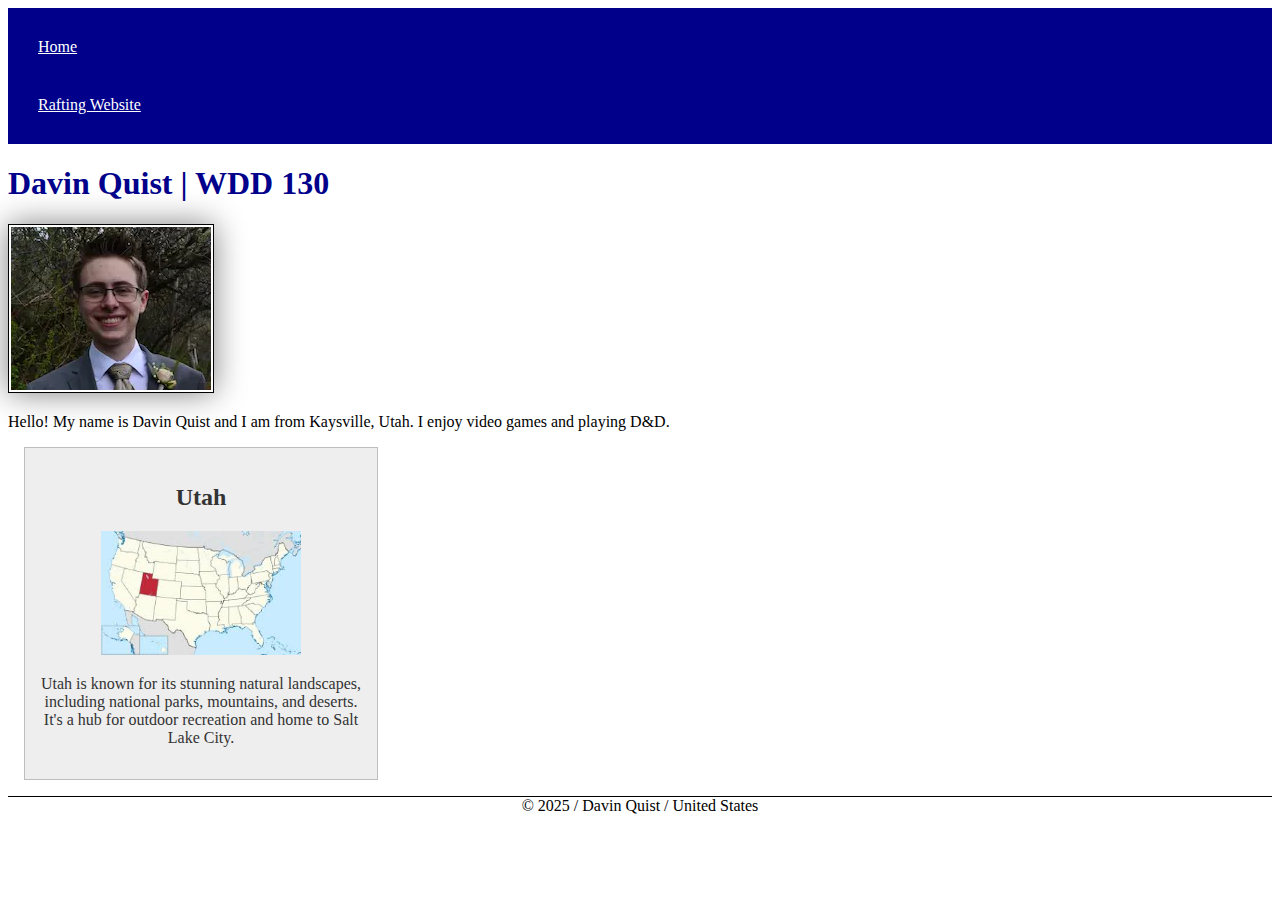
==== wwr/index.html @ c9ad76a5 "update" ====
<!DOCTYPE html>
<html lang="en-US">
    <head>
        <meta charset="utf-8">
        <meta name="viewport" content="width=device-width,initial-scale=1.0">
        <title>Davin Quist | WDD 130</title>
        <meta name="description" content="Davin Quist's BYU Pathway WDD 130 course home page">
        <meta name="author" content="Davin Quist">
        <link rel="stylesheet" href="styles/styles.css">
    </head>
    <body>
        <header>
            <nav>
            <a href="#">Home</a>
            <a href="wdd130/wwr/about.html">Rafting Website</a>
            </nav>
        </header>
        <main>
            <h1>Davin Quist | WDD 130</h1>
            <img src="images/profile.webp" alt="Hello, my name is Davin Quist" width="200">
            <p>Hello! My name is Davin Quist and I am from Kaysville, Utah. I enjoy video games and playing D&D.</p>
        </main>
        <aside>
            <h2>Utah</h2>
            <img src="images/Utah.jpg" alt="United States Map">
            <p>Utah is known for its stunning natural landscapes, including national parks, mountains, and deserts. It's a hub for outdoor recreation and home to Salt Lake City.</p>
        </aside>
        <footer>
            &copy; 2025 / Davin Quist / United States
        </footer>
    </body>
</html>
---- wwr/styles/styles.css ----
nav {
    background-color: darkblue;
    padding: 10px;
}
nav a {
    color: white;
    display: block;
    padding: 20px;
}
h1 {color:darkblue;
}
main img {
    width: 150 px;
    height: auto;
    border: 1px solid black;
    padding: 2px;
    box-shadow: 0 0 30px gray;
}
p {padding: 0;}
main {
    max-width: 840px
}
aside {
    width: 20rem;
    margin: 1rem;
    border: 1px solid rgb(0 0 0 / 0.2);
    padding: 1rem;
    background-color: #eee;
    color: #333;
    text-align: center;
}
aside img {
    width: 200px;
    height: auto;
}
footer {
    margin-top: 15px;
    border-top: 1px solid #000;
    text-align: center;
}
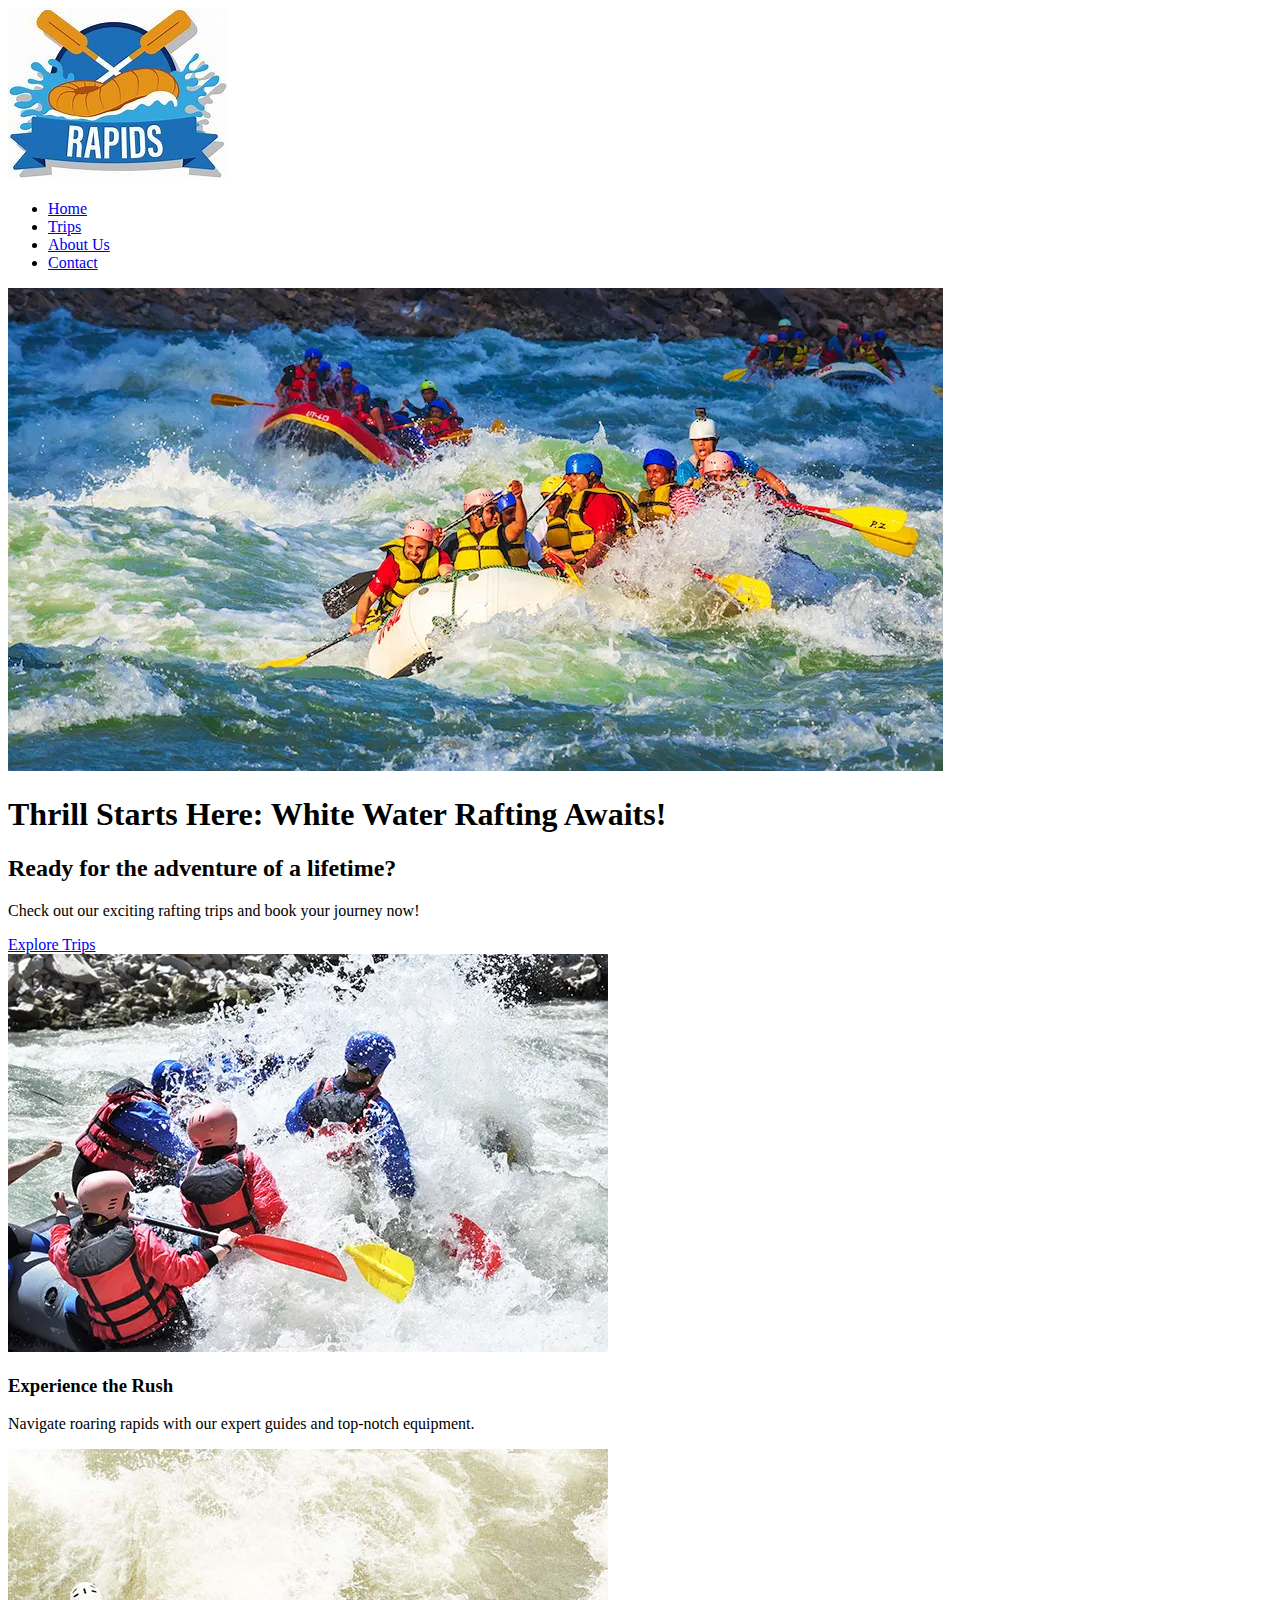
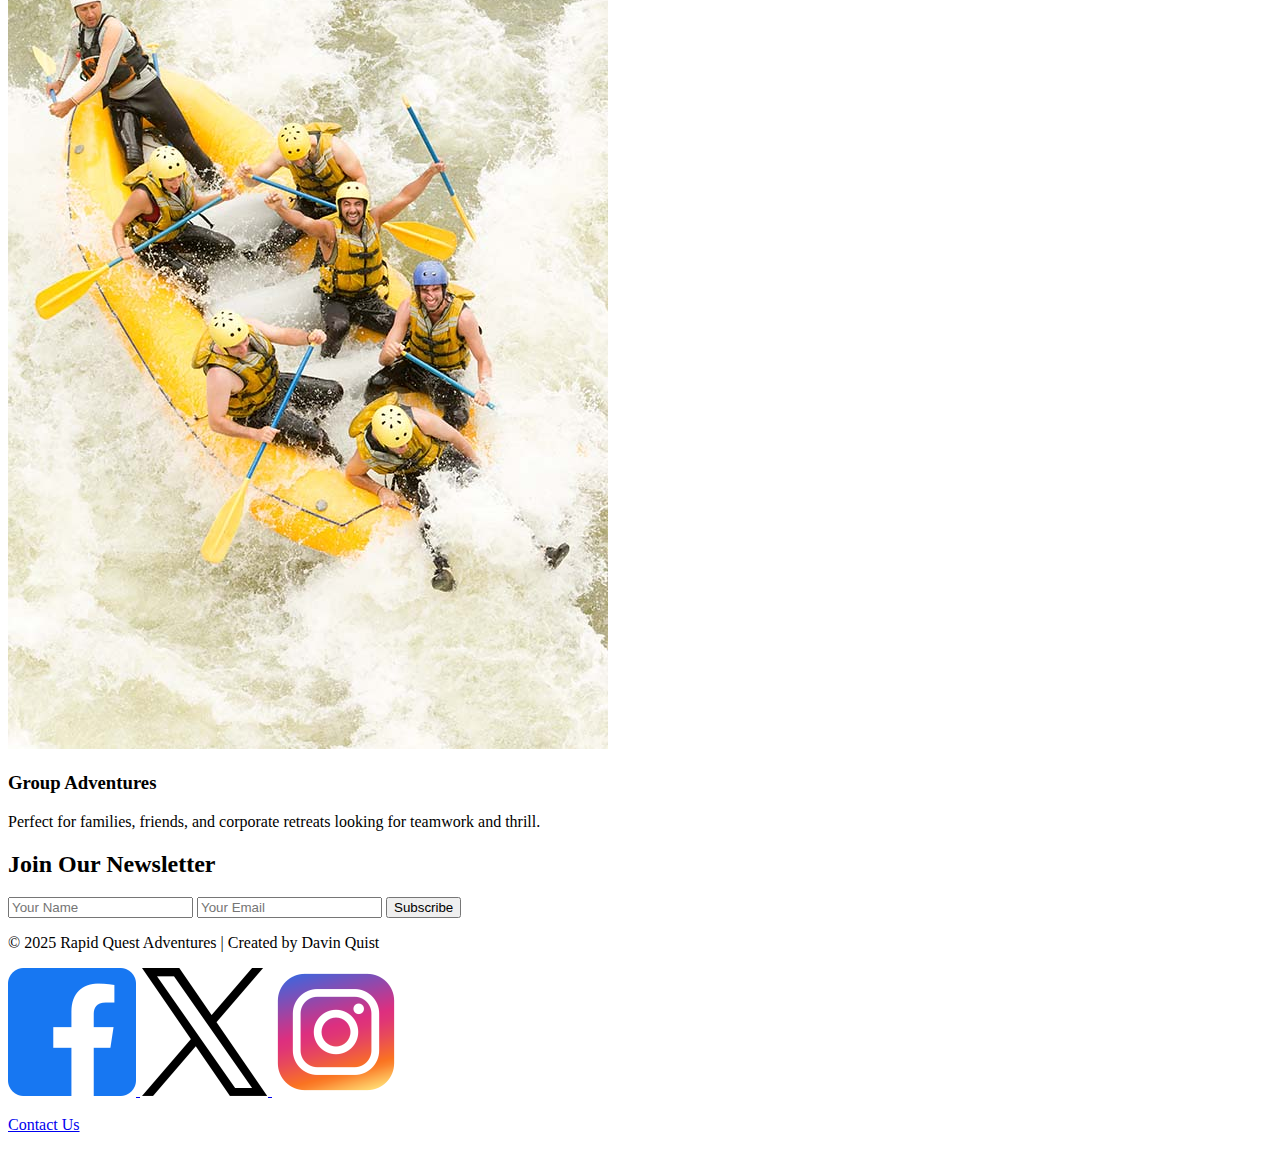
==== commit 46b75584: "update" ====
--- a/wwr/index.html
+++ b/wwr/index.html
@@ -1,32 +1,78 @@
 <!DOCTYPE html>
-<html lang="en-US">
-    <head>
-        <meta charset="utf-8">
-        <meta name="viewport" content="width=device-width,initial-scale=1.0">
-        <title>Davin Quist | WDD 130</title>
-        <meta name="description" content="Davin Quist's BYU Pathway WDD 130 course home page">
-        <meta name="author" content="Davin Quist">
-        <link rel="stylesheet" href="styles/styles.css">
-    </head>
-    <body>
-        <header>
-            <nav>
-            <a href="#">Home</a>
-            <a href="wdd130/wwr/about.html">Rafting Website</a>
-            </nav>
-        </header>
-        <main>
-            <h1>Davin Quist | WDD 130</h1>
-            <img src="images/profile.webp" alt="Hello, my name is Davin Quist" width="200">
-            <p>Hello! My name is Davin Quist and I am from Kaysville, Utah. I enjoy video games and playing D&D.</p>
-        </main>
-        <aside>
-            <h2>Utah</h2>
-            <img src="images/Utah.jpg" alt="United States Map">
-            <p>Utah is known for its stunning natural landscapes, including national parks, mountains, and deserts. It's a hub for outdoor recreation and home to Salt Lake City.</p>
-        </aside>
-        <footer>
-            &copy; 2025 / Davin Quist / United States
-        </footer>
-    </body>
+<html lang="en">
+<head>
+    <meta charset="UTF-8">
+    <meta name="viewport" content="width=device-width, initial-scale=1.0">
+    <title>White Water Rafting Adventures</title>
+    <link rel="stylesheet" href="rafting.css">
+</head>
+<body>
+    <header>
+        <nav>
+            <img src="images/rafting.jpeg" alt="Rafting Logo" class="logo">
+            <ul class="nav-links">
+                <li><a href="index.html">Home</a></li>
+                <li><a href="trips.html">Trips</a></li>
+                <li><a href="about.html">About Us</a></li>
+                <li><a href="contact.html">Contact</a></li>
+            </ul>
+        </nav>
+    </header>
+
+    <main>
+        <!-- Hero Section -->
+        <section class="hero">
+            <img src="images/raftingheroimage.webp" alt="Rafting Adventure" class="hero-img">
+            <h1 class="hero-text">Thrill Starts Here: White Water Rafting Awaits!</h1>
+        </section>
+
+        <!-- Call to Action -->
+        <section class="cta">
+            <h2>Ready for the adventure of a lifetime?</h2>
+            <p>Check out our exciting rafting trips and book your journey now!</p>
+            <a href="trips.html" class="btn">Explore Trips</a>
+        </section>
+
+        <!-- Grid Section -->
+        <section class="info-grid">
+            <div class="grid-item">
+                <img src="images/rafting1.webp" alt="Rafting fun">
+                <h3>Experience the Rush</h3>
+                <p>Navigate roaring rapids with our expert guides and top-notch equipment.</p>
+            </div>
+            <div class="grid-item">
+                <img src="images/rafting2.jpg" alt="Group rafting">
+                <h3>Group Adventures</h3>
+                <p>Perfect for families, friends, and corporate retreats looking for teamwork and thrill.</p>
+            </div>
+        </section>
+
+        <!-- Newsletter Form -->
+        <section class="newsletter">
+            <h2>Join Our Newsletter</h2>
+            <form>
+                <input type="text" name="name" placeholder="Your Name" required>
+                <input type="email" name="email" placeholder="Your Email" required>
+                <button type="submit">Subscribe</button>
+            </form>
+        </section>
+    </main>
+
+    <footer>
+        <p>&copy; 2025 Rapid Quest Adventures | Created by Davin Quist</p>
+        
+        <div class="social-icons">
+            <a href="https://facebook.com" target="_blank">
+                <img src="images/facebook_icon.webp" alt="Facebook">
+            </a>
+            <a href="https://twitter.com" target="_blank">
+                <img src="images/twitter_icon.webp" alt="Twitter">
+            </a>
+            <a href="https://instagram.com" target="_blank">
+                <img src="images/instagram_icon.webp" alt="Instagram">
+            </a>
+        </div>
+        <p><a href="contact.html">Contact Us</a></p>
+    </footer>
+</body>
 </html>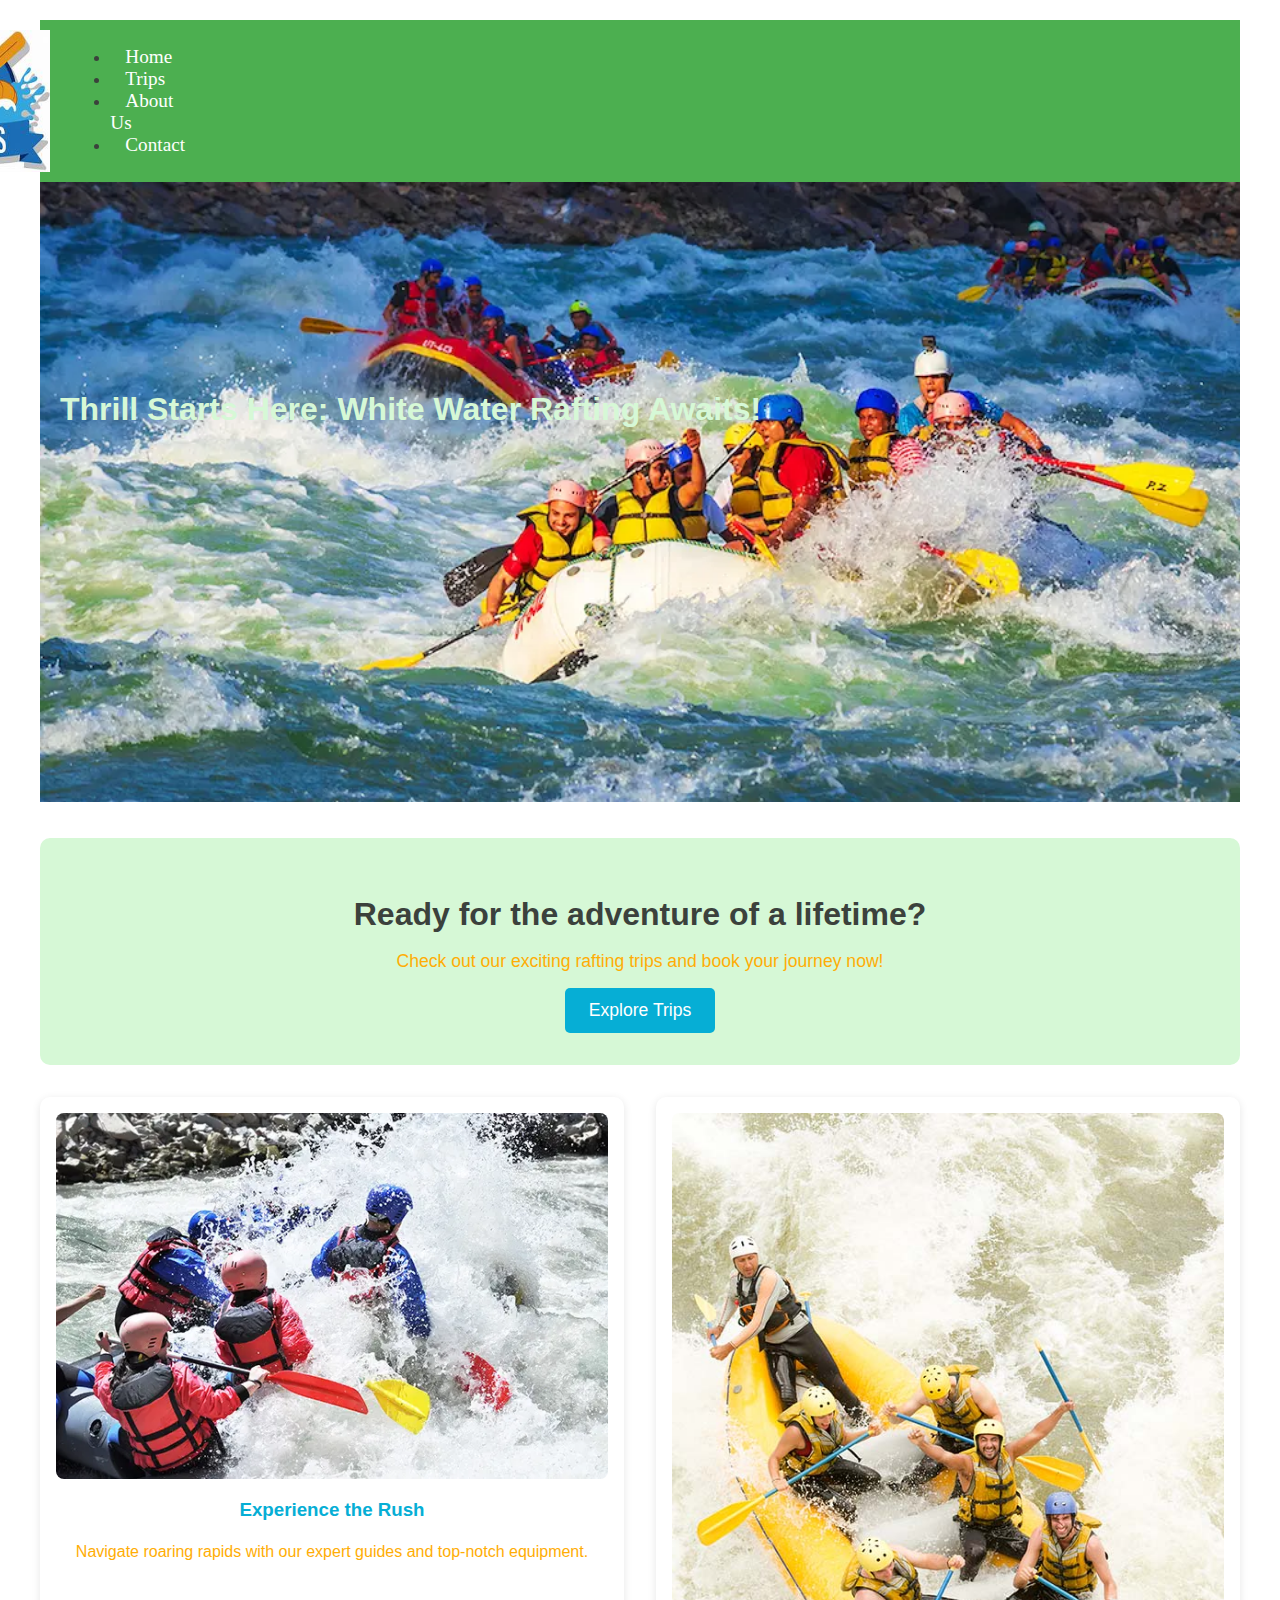
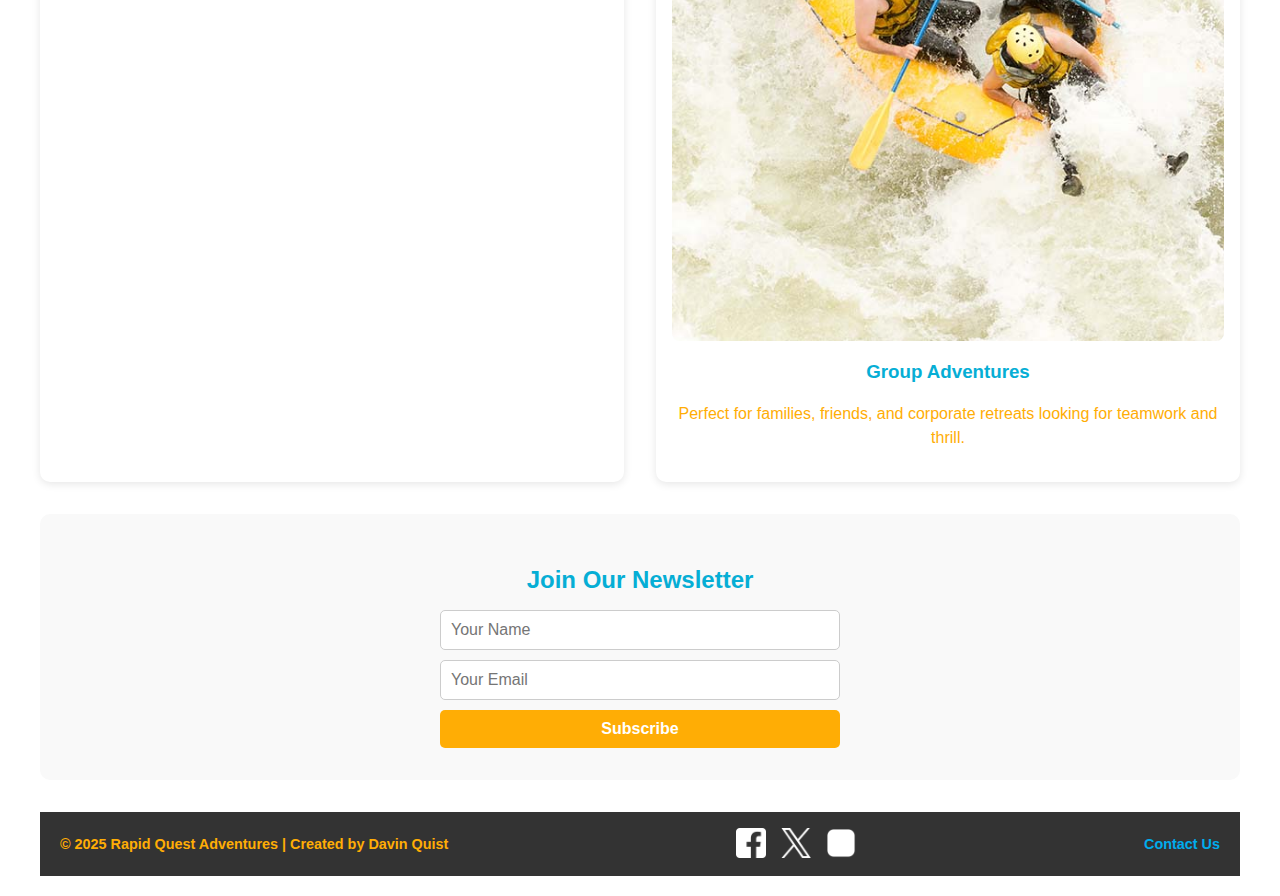
==== commit 0a75a11b: "update" ====
--- a/wwr/index.html
+++ b/wwr/index.html
@@ -4,7 +4,7 @@
     <meta charset="UTF-8">
     <meta name="viewport" content="width=device-width, initial-scale=1.0">
     <title>White Water Rafting Adventures</title>
-    <link rel="stylesheet" href="rafting.css">
+    <link rel="stylesheet" href="styles/rafting.css">
 </head>
 <body>
     <header>
--- a/wwr/styles/rafting.css
+++ b/wwr/styles/rafting.css
@@ -0,0 +1,327 @@
+:root {
+    --primary-color: #06AED5;  /* Pacific Cyan */
+    --secondary-color: #FFAD05;  /* Orange */
+    --accent1-color: #3B413C;  /* Black Olive */
+    --accent2-color: #D6F8D6;  /* Nyanza */
+}
+
+
+header {
+    display: grid;
+    grid-template-columns: 150px auto;
+    align-items: center;
+    padding: 10px;
+    background-color: #4CAF50;
+}
+
+header img {
+    max-width: 150px;
+    height: auto;
+    grid-column: 1;
+}
+nav {
+    display: flex;
+    justify-content: flex-end;
+    gap: 20px;
+}
+
+nav a {
+    text-decoration: none;
+    color: white;
+    font-family: 'Sriracha', cursive;
+    font-size: 1.2rem;
+    padding: 10px 15px;
+}
+
+nav a:hover {
+    background-color: #3e8e41;
+    border-radius: 5px;
+}
+
+/* Global font color and basic typography */
+body {
+    font-family: Arial, sans-serif;
+    color: var(--accent1-color);  /* Default text color */
+    max-width: 1200px;  /* Limit the width of the page */
+    margin: 0 auto;
+    padding: 20px;
+}
+
+/* Heading styles */
+h1, h2, h3 {
+    color: var(--primary-color);
+}
+
+/* Paragraph styles */
+p {
+    color: var(--secondary-color);
+}
+
+/* Social media hyperlinks without underlines */
+.social-media-links a {
+    text-decoration: none;
+}
+
+/* Hero image styling */
+.hero {
+    position: relative;
+    width: 100%;
+}
+
+.hero img {
+    width: 100%;
+    height: auto; /* Image fits within the container width */
+}
+
+.hero h1 {
+    position: absolute;
+    top: 30%;
+    left: 20px;
+    color: var(--accent2-color);
+}
+
+.hero article {
+    position: absolute;
+    top: 50%;
+    left: 20px;
+    background-color: rgba(255, 255, 255, 0.8); /* Semi-transparent background */
+    padding: 15px;
+    max-width: 600px;
+}
+
+/* Floated image inside article */
+.hero article img {
+    float: right;
+    margin: 0 0 10px 20px;
+}
+article {
+    display: flex; 
+    justify-content: space-between;
+    align-items: center; 
+    gap: 20px; 
+    margin: 20px 0;
+}
+
+/* Image Styling in the Article */
+article img {
+    width: 150px; 
+    height: auto; 
+    border-radius: 8px; 
+}
+/* Text Styling */
+article p {
+    flex: 1; 
+    font-size: 1rem; 
+    line-height: 1.5; 
+}
+/* History Section Styling */
+.history {
+    margin: 20px 0;
+}
+
+.history h2 {
+    font-size: 2rem;
+    margin-bottom: 10px;
+}
+
+.history p {
+    font-size: 1.1rem;
+    line-height: 1.5;
+    max-width: 800px;
+    margin: auto;
+}
+
+.adventures {
+    margin: 20px 0;
+    text-align: center; /* Center the section title */
+}
+
+.adventures h2 {
+    font-size: 2rem;
+    margin-bottom: 20px; /* Space below the title */
+}
+
+/* Container for images */
+.adventure-images {
+    display: flex; 
+    justify-content: space-around; 
+    gap: 20px; 
+    overflow-x: auto; 
+    padding-bottom: 20px; 
+}
+/* Styling for each figure */
+.adventure-images figure {
+    text-align: center; 
+    flex: 0 0 auto; 
+    width: 18%; 
+}
+
+/* Image styling */
+.adventure-images img {
+    width: 100%;
+    height: auto;
+    border-radius: 10px;
+}
+
+/* Caption styling */
+.adventure-images figcaption {
+    margin-top: 10px;
+    font-size: 1rem;
+    font-style: italic;
+    color: #555;
+}
+
+
+footer {
+    display: flex;
+    justify-content: space-between;
+    align-items: center;
+    padding: 10px 20px;
+    background-color: #333;
+    color: white;
+    font-size: 0.9rem;
+    font-weight: bold;
+}
+
+footer a {
+    color: #00aced;
+    text-decoration: none;
+    font-weight: bold;
+}
+  
+footer a:hover {
+    text-decoration: underline;
+}
+
+
+/* Style for the social icons section */
+footer div.social-icons {
+    display: flex;
+    gap: 15px; /* Adjust the spacing between the icons */
+}
+
+footer a img {
+    width: 30px;
+    height: auto;
+    filter: brightness(0) invert(1); /* Makes icons white on dark background */
+}
+
+footer a:hover img {
+    filter: brightness(0.8); /* Slight hover effect */
+}
+
+.cta {
+    text-align: center;
+    padding: 2rem;
+    background-color: var(--accent2-color);
+    border-radius: 10px;
+    margin: 2rem 0;
+}
+
+.cta h2 {
+    color: var(--accent1-color);
+    font-size: 2rem;
+    margin-bottom: 0.5rem;
+}
+
+.cta p {
+    font-size: 1.1rem;
+    color: var(--secondary-color);
+    margin-bottom: 1rem;
+}
+
+.cta .btn {
+    display: inline-block;
+    background-color: var(--primary-color);
+    color: white;
+    padding: 0.75rem 1.5rem;
+    font-size: 1.1rem;
+    border: none;
+    border-radius: 5px;
+    text-decoration: none;
+    transition: background-color 0.3s ease;
+}
+
+.cta .btn:hover {
+    background-color: var(--secondary-color);
+    color: var(--accent1-color);
+}
+
+/* Newsletter Form */
+.newsletter {
+    background-color: #f9f9f9;
+    padding: 2rem;
+    text-align: center;
+    border-radius: 10px;
+    margin: 2rem 0;
+}
+
+.newsletter h2 {
+    color: var(--primary-color);
+    margin-bottom: 1rem;
+}
+
+.newsletter form {
+    display: flex;
+    flex-direction: column;
+    gap: 10px;
+    max-width: 400px;
+    margin: 0 auto;
+}
+
+.newsletter input[type="text"],
+.newsletter input[type="email"] {
+    padding: 10px;
+    border: 1px solid #ccc;
+    border-radius: 5px;
+    font-size: 1rem;
+}
+
+.newsletter button {
+    padding: 10px;
+    background-color: var(--secondary-color);
+    color: white;
+    border: none;
+    border-radius: 5px;
+    font-weight: bold;
+    font-size: 1rem;
+    cursor: pointer;
+    transition: background-color 0.3s ease;
+}
+
+.newsletter button:hover {
+    background-color: var(--primary-color);
+}
+
+/* Info Grid Layout */
+.info-grid {
+    display: grid;
+    grid-template-columns: repeat(auto-fit, minmax(300px, 1fr));
+    gap: 2rem;
+    margin: 2rem 0;
+}
+
+.info-grid .grid-item {
+    background-color: #fff;
+    padding: 1rem;
+    text-align: center;
+    border-radius: 10px;
+    box-shadow: 0 2px 8px rgba(0,0,0,0.1);
+}
+
+.info-grid img {
+    width: 100%;
+    height: auto;
+    border-radius: 8px;
+}
+
+.info-grid h3 {
+    margin-top: 1rem;
+    color: var(--primary-color);
+}
+
+.info-grid p {
+    font-size: 1rem;
+    line-height: 1.5;
+    color: var(--secondary-color);
+}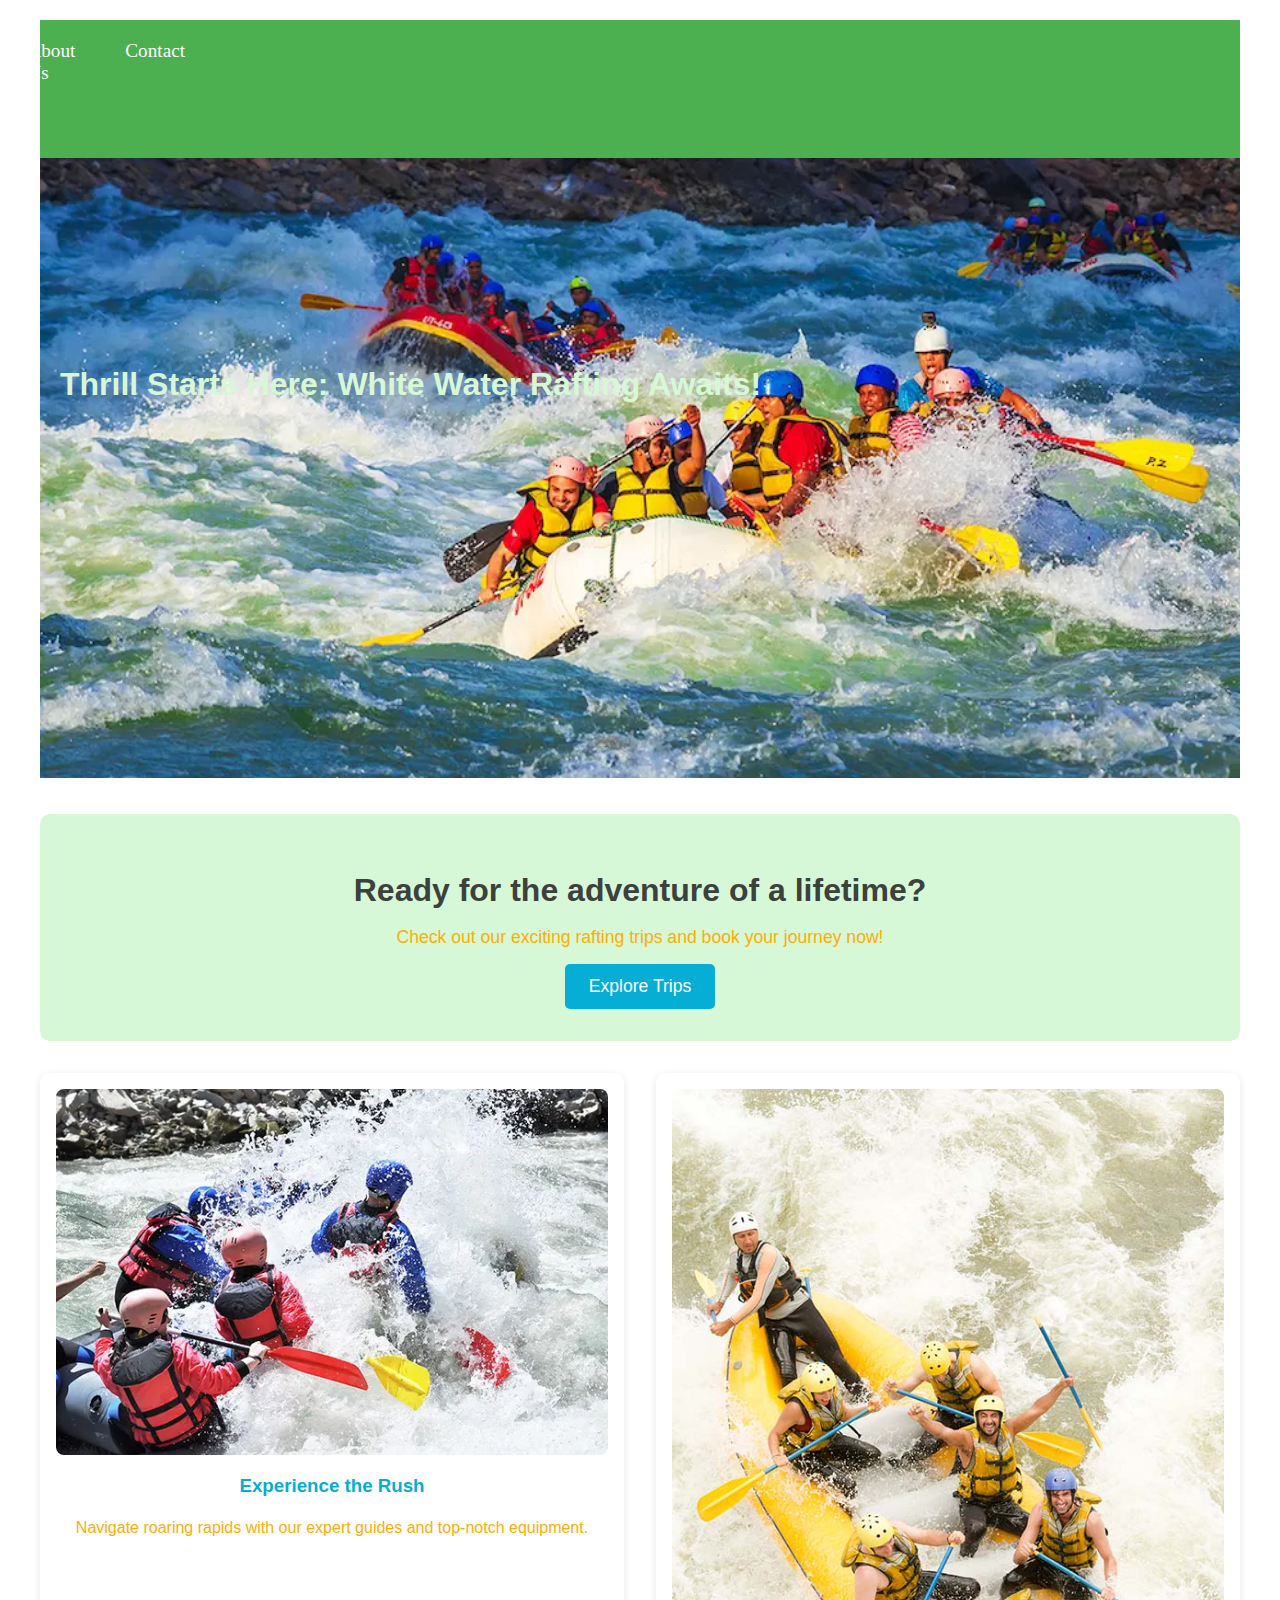
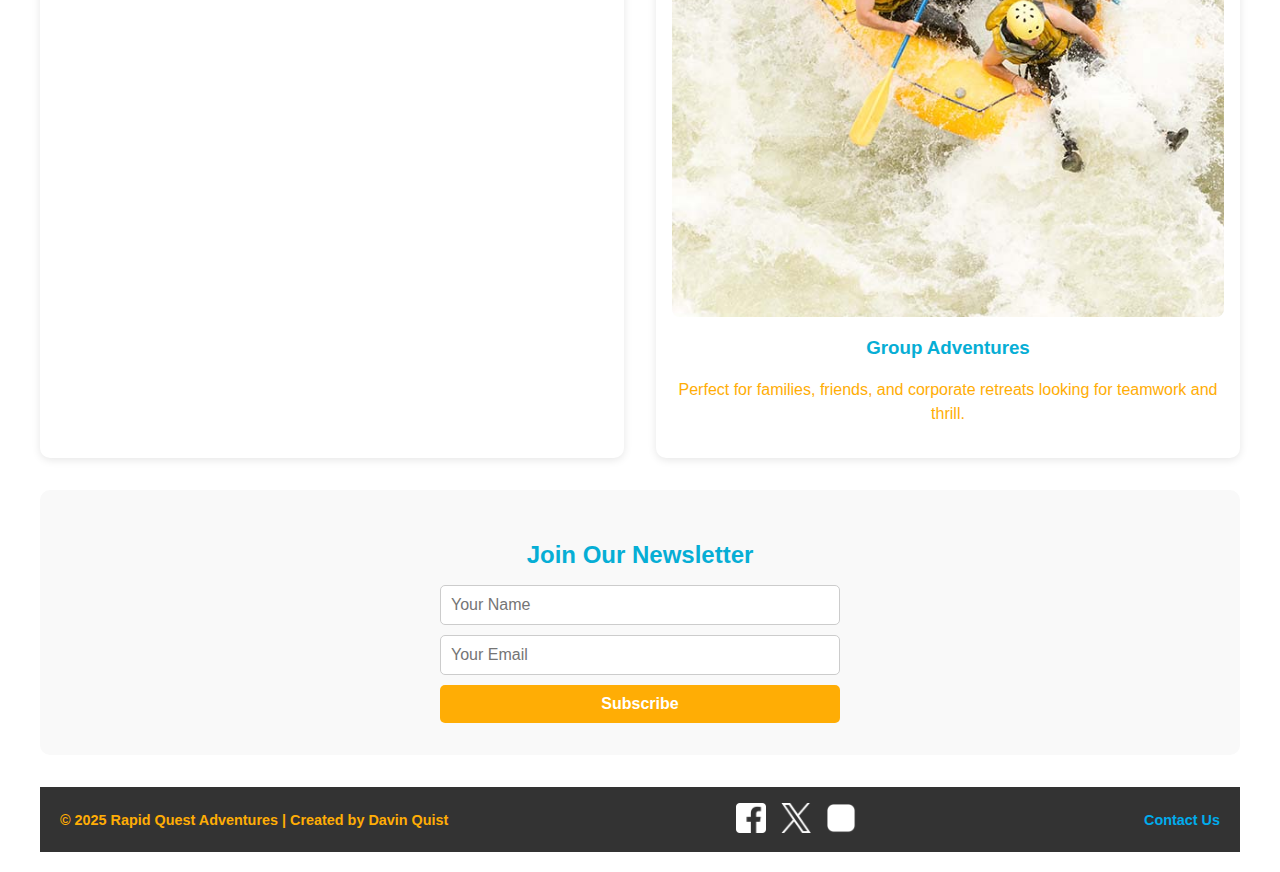
==== commit 60010922: "update" ====
--- a/wwr/index.html
+++ b/wwr/index.html
@@ -10,12 +10,12 @@
     <header>
         <nav>
             <img src="images/rafting.jpeg" alt="Rafting Logo" class="logo">
-            <ul class="nav-links">
-                <li><a href="index.html">Home</a></li>
-                <li><a href="trips.html">Trips</a></li>
-                <li><a href="about.html">About Us</a></li>
-                <li><a href="contact.html">Contact</a></li>
-            </ul>
+            
+            <a href="index.html">Home</a>
+            <a href="trips.html">Trips</a>
+            <a href="about.html">About Us</a>
+            <a href="contact.html">Contact</a>
+            
         </nav>
     </header>
 
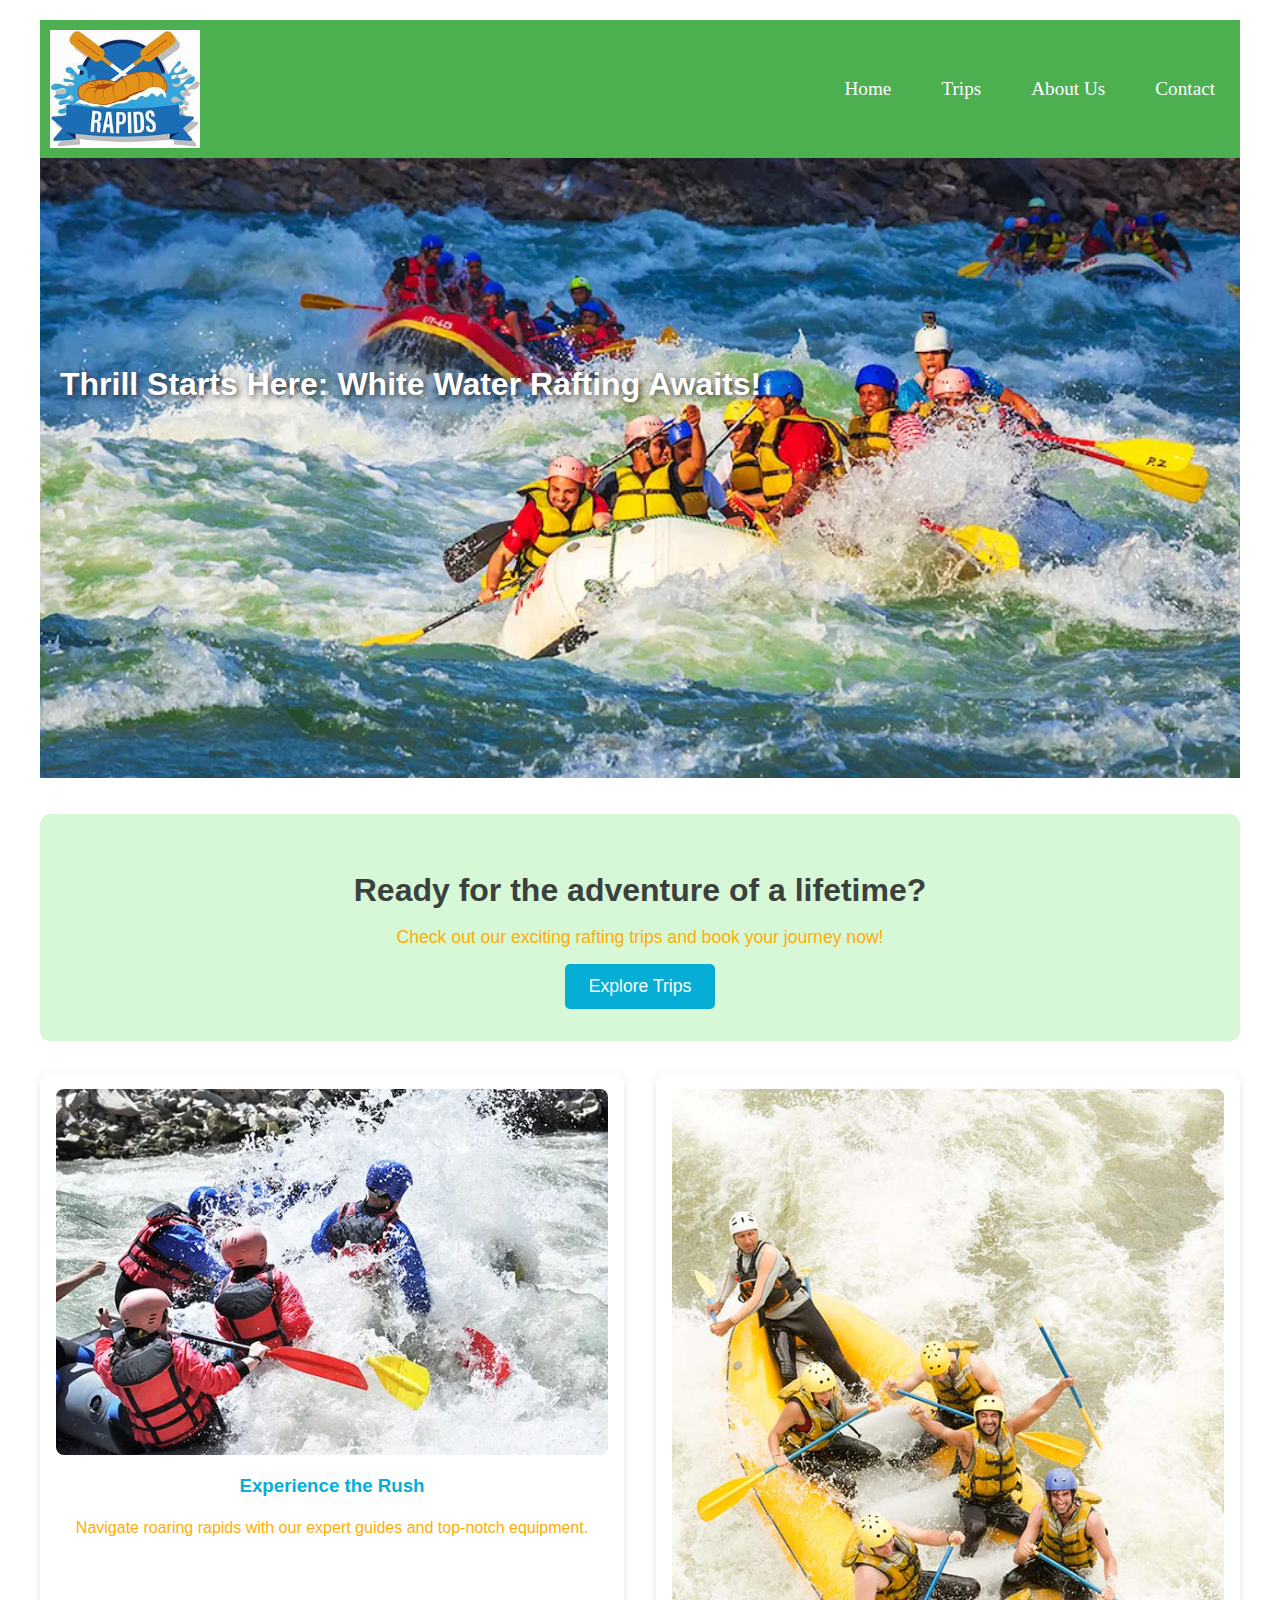
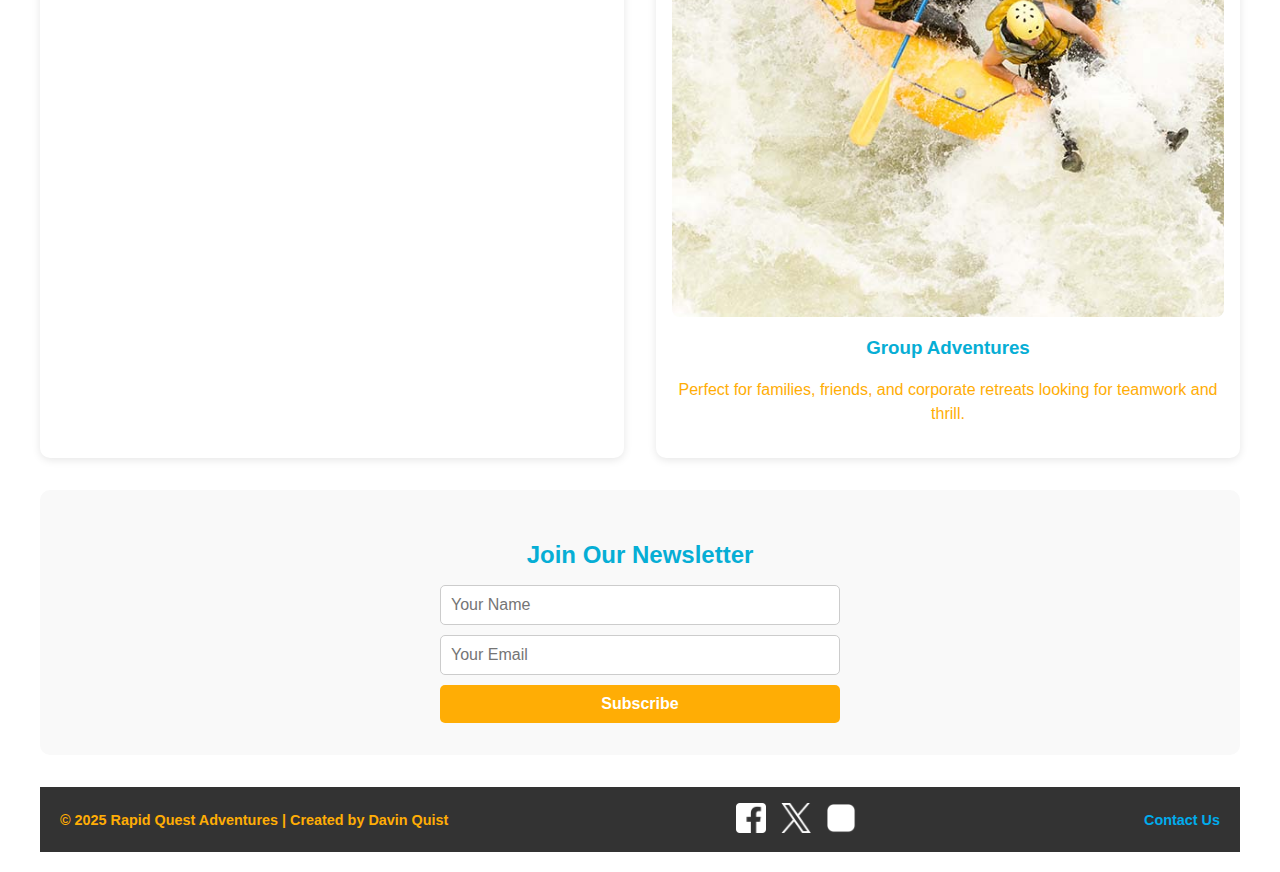
==== commit db0227d1: "update" ====
--- a/wwr/index.html
+++ b/wwr/index.html
@@ -8,8 +8,8 @@
 </head>
 <body>
     <header>
+        <img src="images/rafting.jpeg" alt="Rafting Logo" class="logo">
         <nav>
-            <img src="images/rafting.jpeg" alt="Rafting Logo" class="logo">
             
             <a href="index.html">Home</a>
             <a href="trips.html">Trips</a>
--- a/wwr/styles/rafting.css
+++ b/wwr/styles/rafting.css
@@ -78,6 +78,8 @@
     top: 30%;
     left: 20px;
     color: var(--accent2-color);
+    color: white; /* Bright, high-contrast color */
+    text-shadow: 2px 2px 6px rgba(0, 0, 0, 0.7); /* Dark shadow for readability */
 }
 
 .hero article {
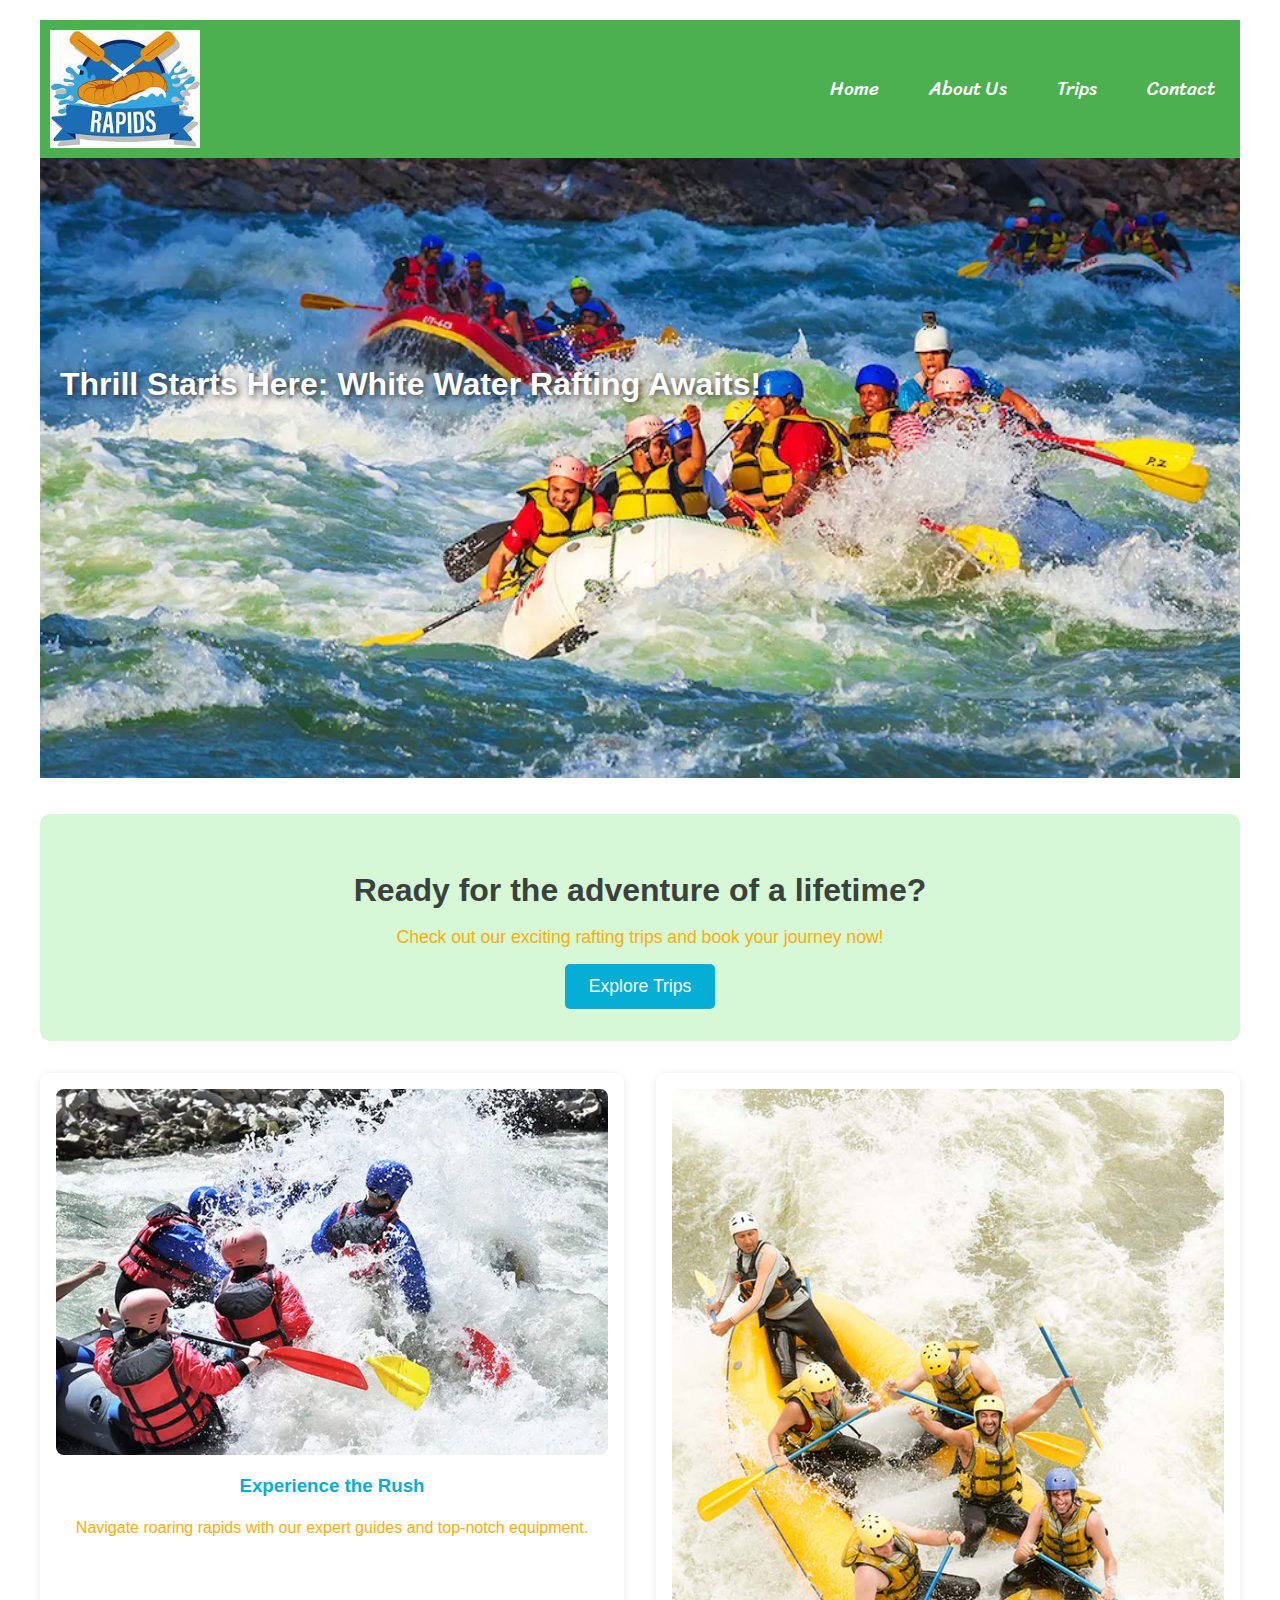
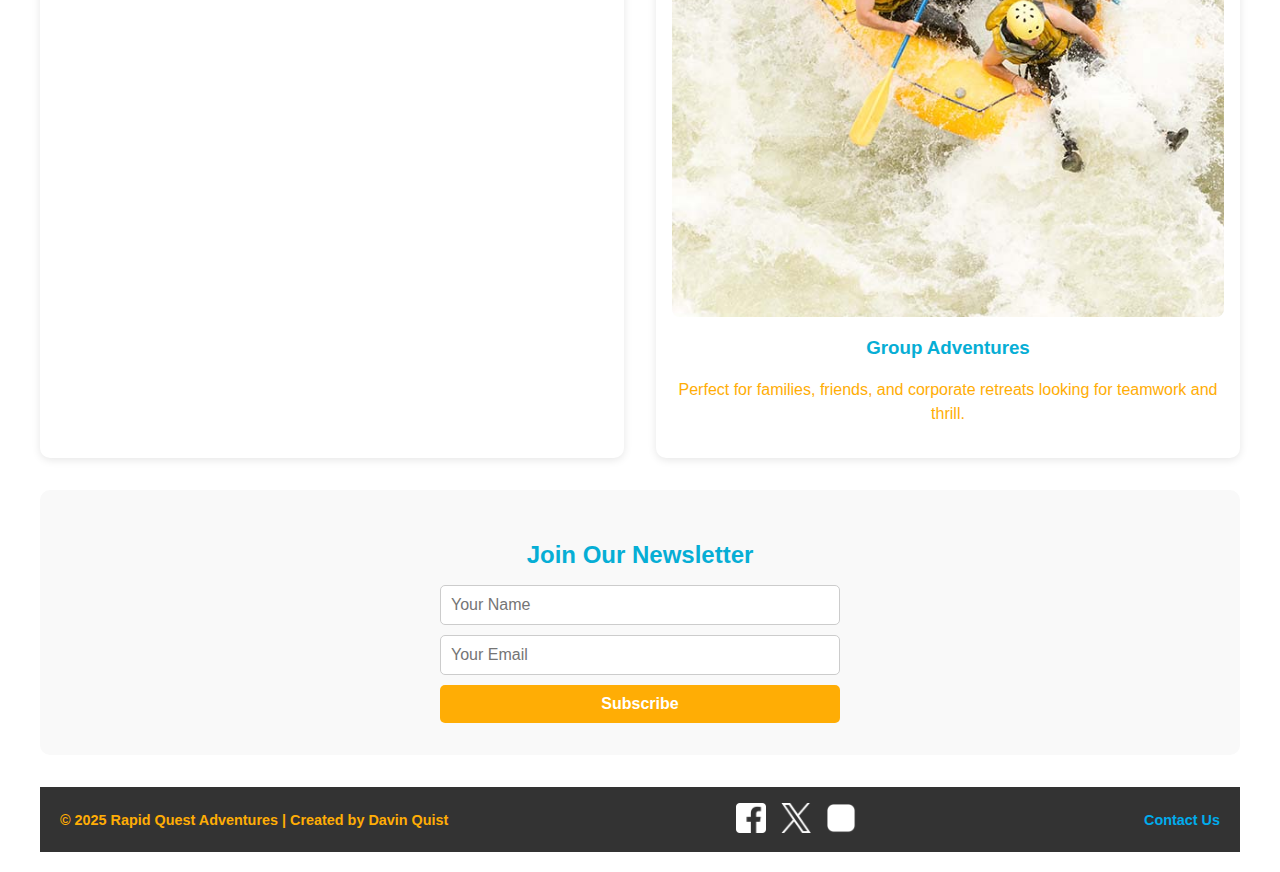
==== commit ab697675: "update" ====
--- a/wwr/index.html
+++ b/wwr/index.html
@@ -5,6 +5,14 @@
     <meta name="viewport" content="width=device-width, initial-scale=1.0">
     <title>White Water Rafting Adventures</title>
     <link rel="stylesheet" href="styles/rafting.css">
+    <meta name="description" content="Davin Quist's Whitewater Rafting Contact Info Page">
+    <meta name="author" content="Davin Quist">
+
+    <link rel="preconnect" href="https://fonts.googleapis.com">
+    <link rel="preconnect" href="https://fonts.gstatic.com" crossorigin>
+    <link href="https://fonts.googleapis.com/css2?family=Forum&family=Sriracha&display=swap" rel="stylesheet">
+    
+
 </head>
 <body>
     <header>
@@ -12,8 +20,8 @@
         <nav>
             
             <a href="index.html">Home</a>
+            <a href="about.html">About Us</a>
             <a href="trips.html">Trips</a>
-            <a href="about.html">About Us</a>
             <a href="contact.html">Contact</a>
             
         </nav>
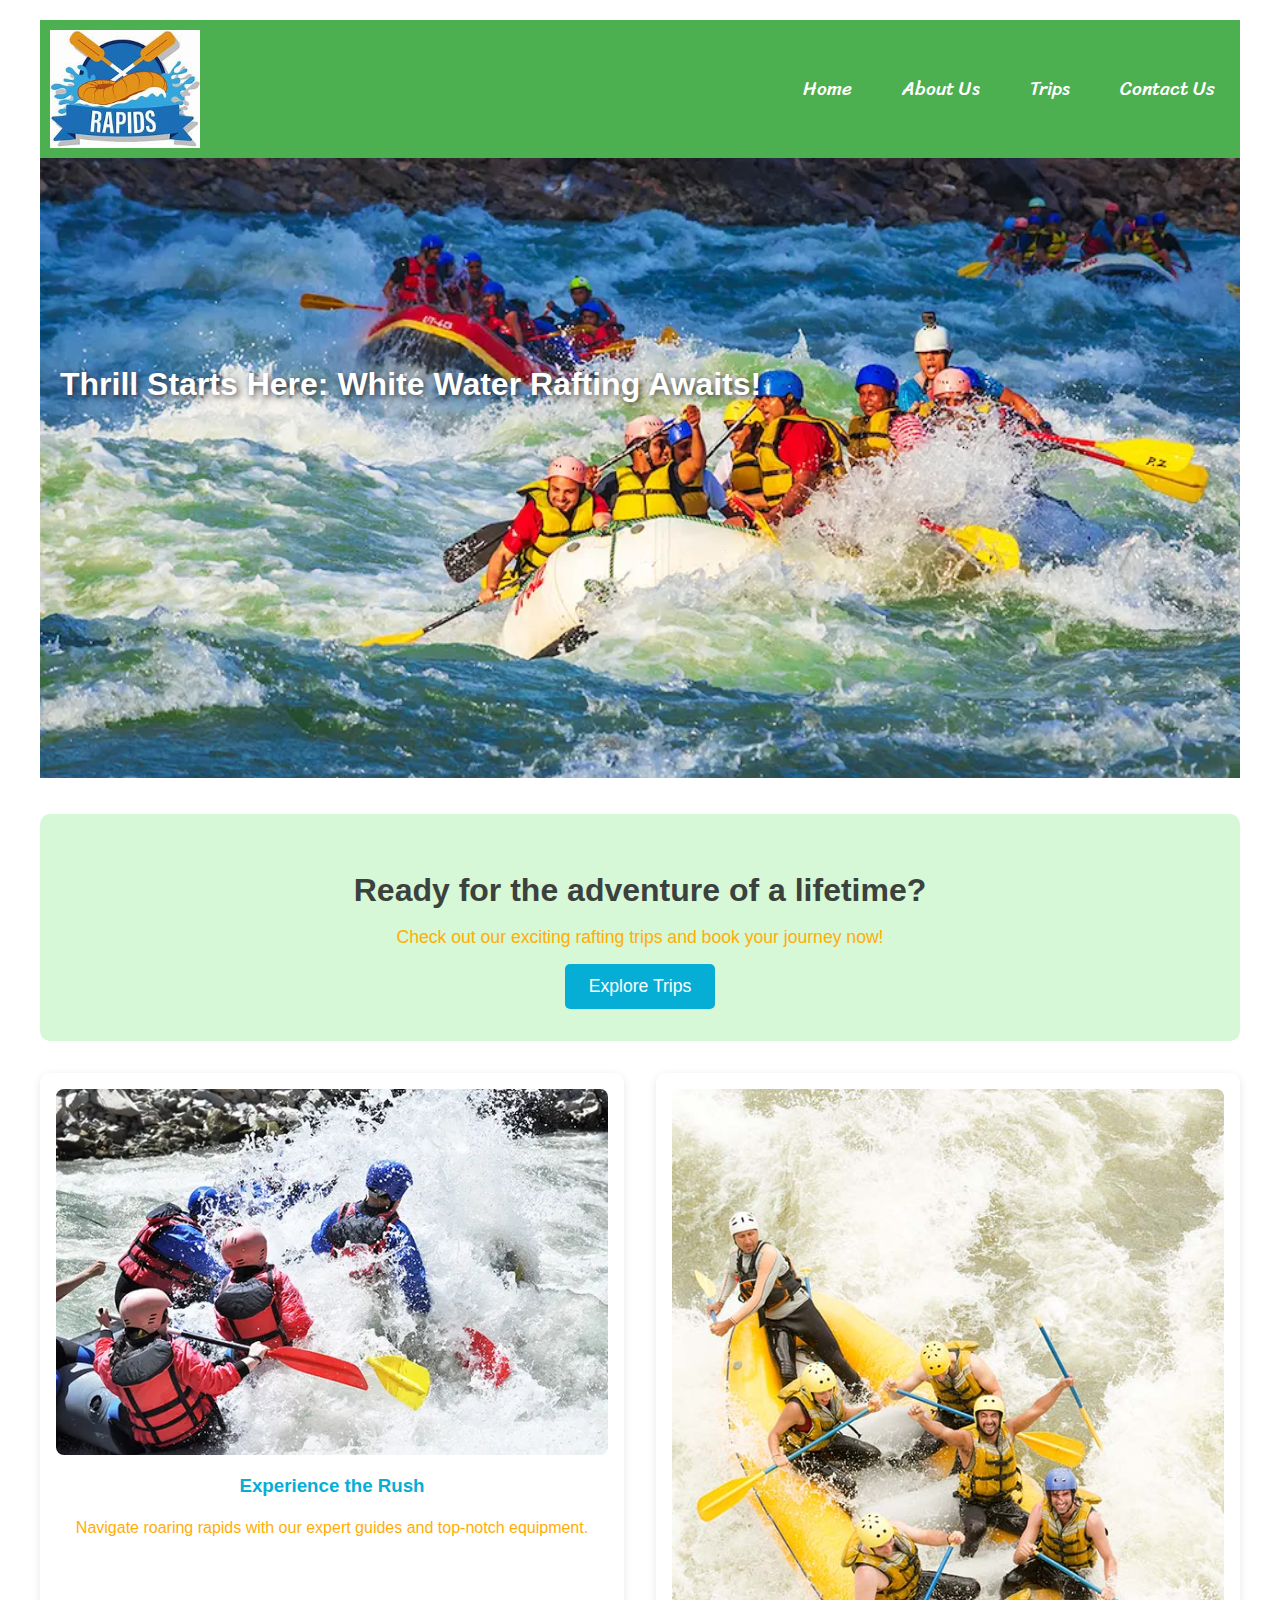
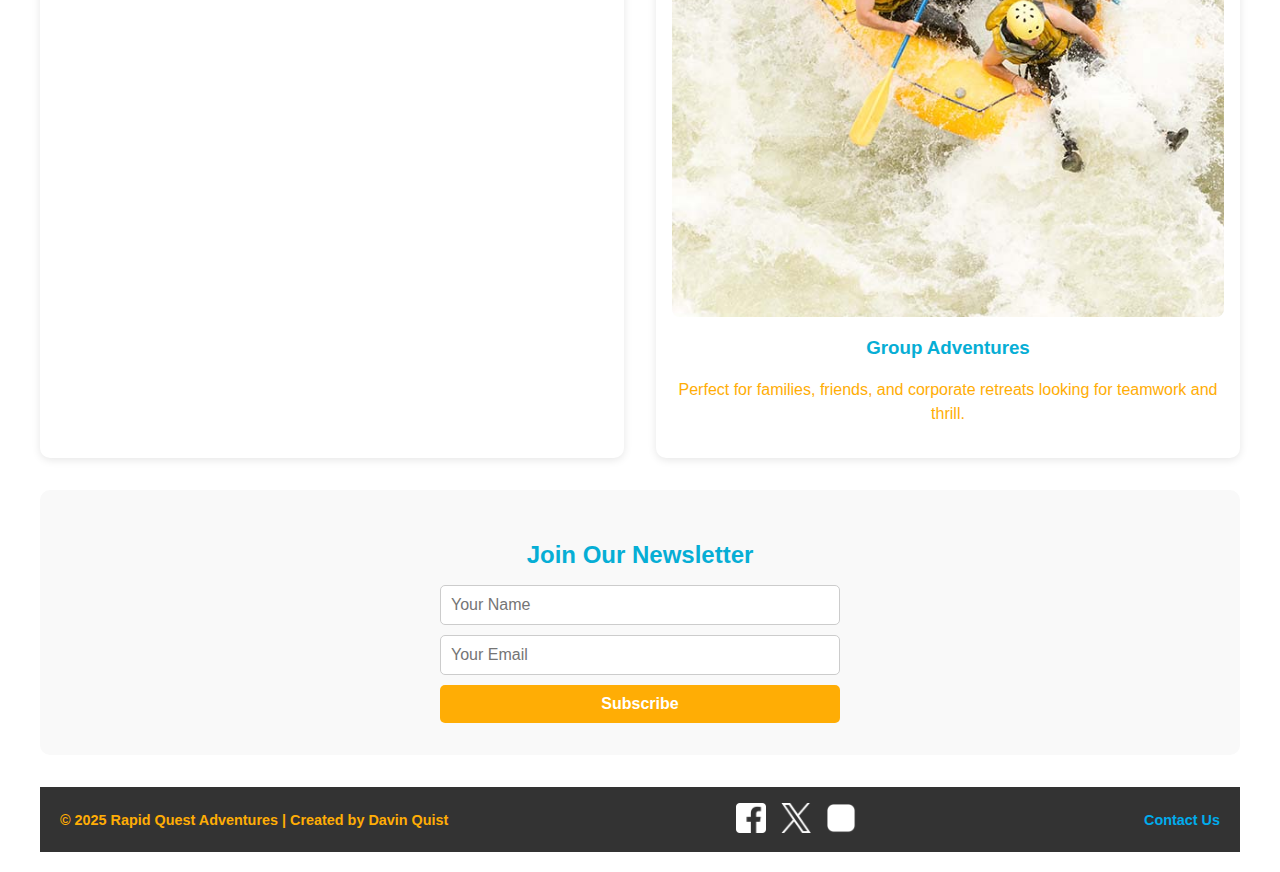
==== commit fb6bec8f: "update" ====
--- a/wwr/index.html
+++ b/wwr/index.html
@@ -3,9 +3,9 @@
 <head>
     <meta charset="UTF-8">
     <meta name="viewport" content="width=device-width, initial-scale=1.0">
-    <title>White Water Rafting Adventures</title>
+    <title>Home Page - Rapid Quest Adventures</title>
     <link rel="stylesheet" href="styles/rafting.css">
-    <meta name="description" content="Davin Quist's Whitewater Rafting Contact Info Page">
+    <meta name="description" content="Davin Quist's Whitewater Rafting Home Page">
     <meta name="author" content="Davin Quist">
 
     <link rel="preconnect" href="https://fonts.googleapis.com">
@@ -22,7 +22,7 @@
             <a href="index.html">Home</a>
             <a href="about.html">About Us</a>
             <a href="trips.html">Trips</a>
-            <a href="contact.html">Contact</a>
+            <a href="contact.html">Contact Us</a>
             
         </nav>
     </header>
--- a/wwr/styles/rafting.css
+++ b/wwr/styles/rafting.css
@@ -326,4 +326,126 @@
     font-size: 1rem;
     line-height: 1.5;
     color: var(--secondary-color);
+}
+
+
+
+.call-to-action {
+    background-color: var(--primary-color);
+    color: white;
+    padding: 3rem 2rem;
+    text-align: center;
+    border-radius: 10px;
+    margin: 2rem 0;
+}
+
+.call-to-action h1 {
+    font-size: 2.5rem;
+    margin-bottom: 1rem;
+}
+
+.call-to-action .cta-button {
+    display: inline-block;
+    margin-top: 1rem;
+    background-color: var(--secondary-color);
+    color: white;
+    padding: 0.75rem 1.5rem;
+    border-radius: 5px;
+    text-decoration: none;
+    font-weight: bold;
+    transition: background-color 0.3s ease;
+}
+
+.call-to-action .cta-button:hover {
+    background-color: #e69200;
+}
+
+/* Trip Descriptions Section */
+.trip-descriptions {
+    display: grid;
+    grid-template-columns: 1fr;
+    gap: 2rem;
+    margin: 3rem 0;
+}
+
+.trip-descriptions article {
+    display: flex;
+    flex-wrap: wrap;
+    gap: 1.5rem;
+    background-color: #f5f5f5;
+    border-radius: 10px;
+    padding: 1.5rem;
+    align-items: center;
+}
+
+.trip-descriptions article img {
+    width: 250px;
+    height: auto;
+    border-radius: 8px;
+    flex-shrink: 0;
+}
+
+.trip-descriptions h2 {
+    margin: 0 0 10px;
+    color: var(--accent1-color);
+}
+
+.trip-descriptions p {
+    font-size: 1rem;
+    line-height: 1.5;
+    color: var(--accent1-color);
+    flex: 1;
+}
+
+/* Trips Table Section */
+.trip-table {
+    margin: 3rem 0;
+    overflow-x: auto;
+}
+
+.trip-table h2 {
+    text-align: center;
+    font-size: 2rem;
+    margin-bottom: 1.5rem;
+    color: var(--primary-color);
+}
+
+.trip-table table {
+    width: 100%;
+    border-collapse: collapse;
+    background-color: #fff;
+    border-radius: 10px;
+    overflow: hidden;
+    box-shadow: 0 2px 8px rgba(0,0,0,0.1);
+}
+
+.trip-table th,
+.trip-table td {
+    padding: 1rem;
+    text-align: left;
+    border-bottom: 1px solid #ddd;
+}
+
+.trip-table th {
+    background-color: var(--primary-color);
+    color: white;
+    text-transform: uppercase;
+    font-weight: bold;
+}
+
+.trip-table tr:hover {
+    background-color: #f9f9f9;
+}
+
+/* Responsive Adjustments */
+@media screen and (max-width: 768px) {
+    .trip-descriptions article {
+        flex-direction: column;
+        text-align: center;
+    }
+
+    .trip-descriptions article img {
+        width: 100%;
+        max-width: 300px;
+    }
 }